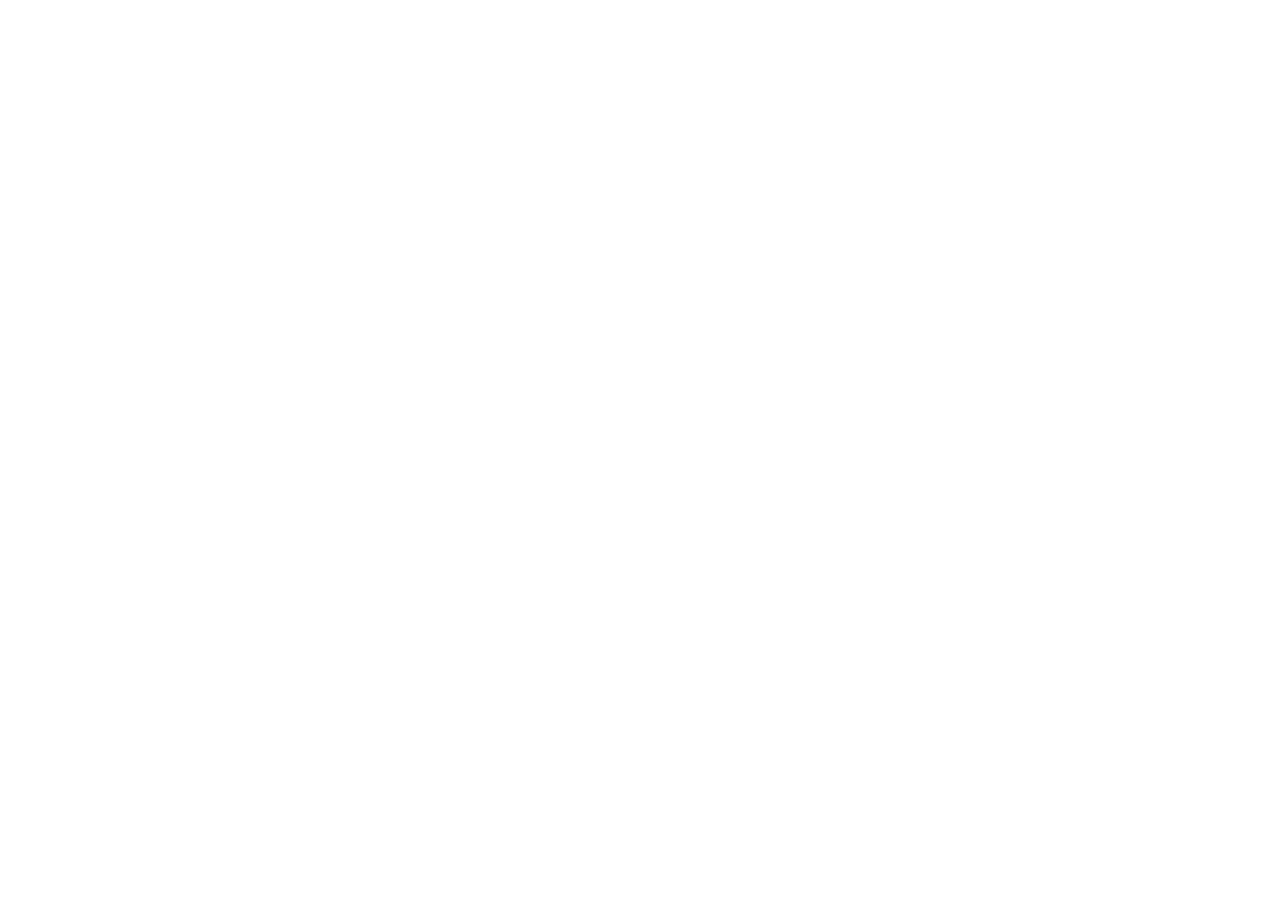
==== login.html @ c6db5d4d "init project" ====
<!DOCTYPE html>
<html lang="en">
<head>
    <meta charset="UTF-8">
    <meta name="viewport" content="width=device-width, initial-scale=1.0">
    <title>Document</title>
</head>
<body>
    
</body>
</html>
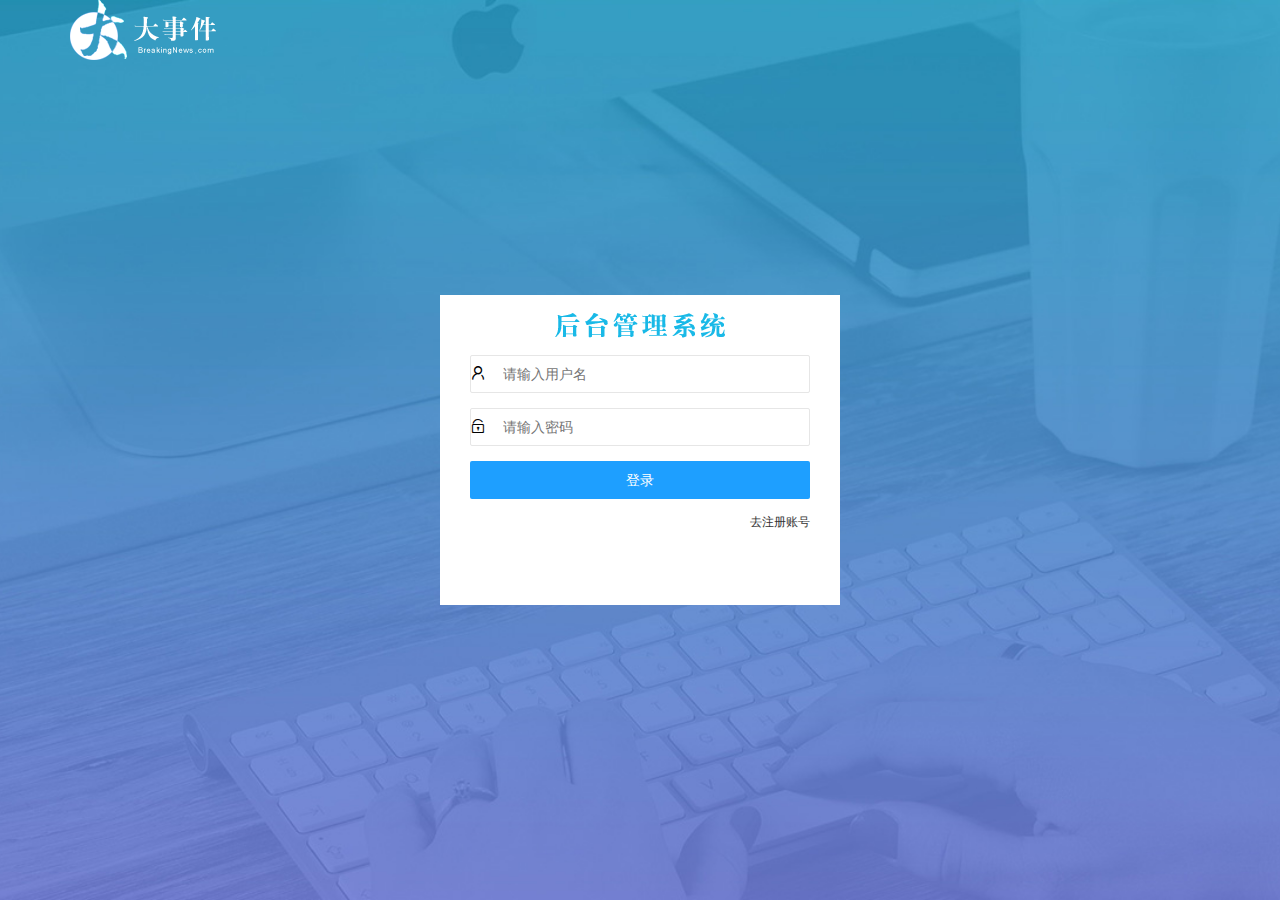
==== commit a6d26ef8: "完成登录和注册功能" ====
--- a/login.html
+++ b/login.html
@@ -1,11 +1,94 @@
 <!DOCTYPE html>
 <html lang="en">
+
 <head>
     <meta charset="UTF-8">
     <meta name="viewport" content="width=device-width, initial-scale=1.0">
     <title>Document</title>
+    <!-- 导LayUI的样式 -->
+    <link rel="stylesheet" href="/assets/lib/layui/css/layui.css">
+    <!-- 导入自己的样式 -->
+    <link rel="stylesheet" href="/assets/css/login.css">
 </head>
+
 <body>
-    
+    <!-- 头部的logo区 -->
+    <div class="layui-main">
+        <img src="./assets/images/logo.png" alt="">
+    </div>
+    <!-- 登录注册区域 -->
+    <div class="loginAndRegBox">
+        <div class="title-box"></div>
+        <!-- 登录的div -->
+        <div class="login-box">
+            <!-- 登录的表单 -->
+            <form class="layui-form" id="form_login">
+                <!-- 用户名 -->
+                <div class="layui-form-item">
+                    <i class="layui-icon layui-icon-username"></i> 
+                    <input type="text" name="username" required lay-verify="required" placeholder="请输入用户名"
+                        autocomplete="off" class="layui-input">
+                </div>
+                <!-- 密码 -->
+                <div class="layui-form-item">
+                    <i class="layui-icon layui-icon-password"></i> 
+                    <input type="password" name="password" required lay-verify="required|pwd" placeholder="请输入密码"
+                        autocomplete="off" class="layui-input">
+                </div>
+                <!--提交按钮  -->
+                <div class="layui-form-item">
+                    <button class="layui-btn layui-btn-fluid layui-btn-normal" lay-submit
+                        lay-filter="formDemo">登录</button>
+                </div>
+                <!-- 切换链接 -->
+                <div class="layui-form-item links">
+                    <a href="javascript:;" id="link_reg">去注册账号</a>
+                </div>
+            </form>
+        </div>
+
+        <!-- 注册的div -->
+        <div class="reg-box">
+            <form class="layui-form" id="form_reg">
+                <!-- 用户名 -->
+                <div class="layui-form-item">
+                    <i class="layui-icon layui-icon-username"></i> 
+                    <input type="text" name="username" required lay-verify="required" placeholder="请输入用户名"
+                        autocomplete="off" class="layui-input">
+                </div>
+                <!-- 密码 -->
+                <div class="layui-form-item">
+                    <i class="layui-icon layui-icon-password"></i> 
+                    <input id="reg-pwd" type="password" name="password" required lay-verify="required|pwd" placeholder="请输入密码"
+                        autocomplete="off" class="layui-input">
+                </div>
+                <!-- 再次确认密码 -->
+                 <div class="layui-form-item">
+                    <i class="layui-icon layui-icon-password"></i> 
+                    <input type="password" name="password" required lay-verify="required|pwd|repwd" placeholder="再次确密码"
+                        autocomplete="off" class="layui-input">
+                </div>
+                <!--提交按钮  -->
+                <div class="layui-form-item">
+                    <button class="layui-btn layui-btn-fluid layui-btn-normal" lay-submit
+                        lay-filter="formDemo">注册</button>
+                </div>
+                <!-- 切换链接 -->
+                <div class="layui-form-item links">
+                    <a href="javascript:;" id="link_login">去登录</a>
+                </div>
+            </form>
+            
+        </div>
+    </div>
+    <!-- 引入 LayUI 的js文件 -->
+    <script src="/assets/lib/layui/layui.all.js"></script>
+    <!-- 引入 JQuery -->
+    <script src="/assets/lib/jquery.js"></script>
+    <!-- 引入bastAPI.js -->
+    <script src="/assets/js/baseAPI.js"></script>
+    <!-- 引入自己的 javaScript 脚本 -->
+    <script src="/assets/js/login.js"></script>
 </body>
+
 </html>--- a/assets/lib/layui/css/layui.css
+++ b/assets/lib/layui/css/layui.css
@@ -0,0 +1,2 @@
+/** layui-v2.5.5 MIT License By https://www.layui.com */
+ .layui-inline,img{display:inline-block;vertical-align:middle}h1,h2,h3,h4,h5,h6{font-weight:400}.layui-edge,.layui-header,.layui-inline,.layui-main{position:relative}.layui-body,.layui-edge,.layui-elip{overflow:hidden}.layui-btn,.layui-edge,.layui-inline,img{vertical-align:middle}.layui-btn,.layui-disabled,.layui-icon,.layui-unselect{-moz-user-select:none;-webkit-user-select:none;-ms-user-select:none}.layui-elip,.layui-form-checkbox span,.layui-form-pane .layui-form-label{text-overflow:ellipsis;white-space:nowrap}.layui-breadcrumb,.layui-tree-btnGroup{visibility:hidden}blockquote,body,button,dd,div,dl,dt,form,h1,h2,h3,h4,h5,h6,input,li,ol,p,pre,td,textarea,th,ul{margin:0;padding:0;-webkit-tap-highlight-color:rgba(0,0,0,0)}a:active,a:hover{outline:0}img{border:none}li{list-style:none}table{border-collapse:collapse;border-spacing:0}h4,h5,h6{font-size:100%}button,input,optgroup,option,select,textarea{font-family:inherit;font-size:inherit;font-style:inherit;font-weight:inherit;outline:0}pre{white-space:pre-wrap;white-space:-moz-pre-wrap;white-space:-pre-wrap;white-space:-o-pre-wrap;word-wrap:break-word}body{line-height:24px;font:14px Helvetica Neue,Helvetica,PingFang SC,Tahoma,Arial,sans-serif}hr{height:1px;margin:10px 0;border:0;clear:both}a{color:#333;text-decoration:none}a:hover{color:#777}a cite{font-style:normal;*cursor:pointer}.layui-border-box,.layui-border-box *{box-sizing:border-box}.layui-box,.layui-box *{box-sizing:content-box}.layui-clear{clear:both;*zoom:1}.layui-clear:after{content:'\20';clear:both;*zoom:1;display:block;height:0}.layui-inline{*display:inline;*zoom:1}.layui-edge{display:inline-block;width:0;height:0;border-width:6px;border-style:dashed;border-color:transparent}.layui-edge-top{top:-4px;border-bottom-color:#999;border-bottom-style:solid}.layui-edge-right{border-left-color:#999;border-left-style:solid}.layui-edge-bottom{top:2px;border-top-color:#999;border-top-style:solid}.layui-edge-left{border-right-color:#999;border-right-style:solid}.layui-disabled,.layui-disabled:hover{color:#d2d2d2!important;cursor:not-allowed!important}.layui-circle{border-radius:100%}.layui-show{display:block!important}.layui-hide{display:none!important}@font-face{font-family:layui-icon;src:url(../font/iconfont.eot?v=250);src:url(../font/iconfont.eot?v=250#iefix) format('embedded-opentype'),url(../font/iconfont.woff2?v=250) format('woff2'),url(../font/iconfont.woff?v=250) format('woff'),url(../font/iconfont.ttf?v=250) format('truetype'),url(../font/iconfont.svg?v=250#layui-icon) format('svg')}.layui-icon{font-family:layui-icon!important;font-size:16px;font-style:normal;-webkit-font-smoothing:antialiased;-moz-osx-font-smoothing:grayscale}.layui-icon-reply-fill:before{content:"\e611"}.layui-icon-set-fill:before{content:"\e614"}.layui-icon-menu-fill:before{content:"\e60f"}.layui-icon-search:before{content:"\e615"}.layui-icon-share:before{content:"\e641"}.layui-icon-set-sm:before{content:"\e620"}.layui-icon-engine:before{content:"\e628"}.layui-icon-close:before{content:"\1006"}.layui-icon-close-fill:before{content:"\1007"}.layui-icon-chart-screen:before{content:"\e629"}.layui-icon-star:before{content:"\e600"}.layui-icon-circle-dot:before{content:"\e617"}.layui-icon-chat:before{content:"\e606"}.layui-icon-release:before{content:"\e609"}.layui-icon-list:before{content:"\e60a"}.layui-icon-chart:before{content:"\e62c"}.layui-icon-ok-circle:before{content:"\1005"}.layui-icon-layim-theme:before{content:"\e61b"}.layui-icon-table:before{content:"\e62d"}.layui-icon-right:before{content:"\e602"}.layui-icon-left:before{content:"\e603"}.layui-icon-cart-simple:before{content:"\e698"}.layui-icon-face-cry:before{content:"\e69c"}.layui-icon-face-smile:before{content:"\e6af"}.layui-icon-survey:before{content:"\e6b2"}.layui-icon-tree:before{content:"\e62e"}.layui-icon-upload-circle:before{content:"\e62f"}.layui-icon-add-circle:before{content:"\e61f"}.layui-icon-download-circle:before{content:"\e601"}.layui-icon-templeate-1:before{content:"\e630"}.layui-icon-util:before{content:"\e631"}.layui-icon-face-surprised:before{content:"\e664"}.layui-icon-edit:before{content:"\e642"}.layui-icon-speaker:before{content:"\e645"}.layui-icon-down:before{content:"\e61a"}.layui-icon-file:before{content:"\e621"}.layui-icon-layouts:before{content:"\e632"}.layui-icon-rate-half:before{content:"\e6c9"}.layui-icon-add-circle-fine:before{content:"\e608"}.layui-icon-prev-circle:before{content:"\e633"}.layui-icon-read:before{content:"\e705"}.layui-icon-404:before{content:"\e61c"}.layui-icon-carousel:before{content:"\e634"}.layui-icon-help:before{content:"\e607"}.layui-icon-code-circle:before{content:"\e635"}.layui-icon-water:before{content:"\e636"}.layui-icon-username:before{content:"\e66f"}.layui-icon-find-fill:before{content:"\e670"}.layui-icon-about:before{content:"\e60b"}.layui-icon-location:before{content:"\e715"}.layui-icon-up:before{content:"\e619"}.layui-icon-pause:before{content:"\e651"}.layui-icon-date:before{content:"\e637"}.layui-icon-layim-uploadfile:before{content:"\e61d"}.layui-icon-delete:before{content:"\e640"}.layui-icon-play:before{content:"\e652"}.layui-icon-top:before{content:"\e604"}.layui-icon-friends:before{content:"\e612"}.layui-icon-refresh-3:before{content:"\e9aa"}.layui-icon-ok:before{content:"\e605"}.layui-icon-layer:before{content:"\e638"}.layui-icon-face-smile-fine:before{content:"\e60c"}.layui-icon-dollar:before{content:"\e659"}.layui-icon-group:before{content:"\e613"}.layui-icon-layim-download:before{content:"\e61e"}.layui-icon-picture-fine:before{content:"\e60d"}.layui-icon-link:before{content:"\e64c"}.layui-icon-diamond:before{content:"\e735"}.layui-icon-log:before{content:"\e60e"}.layui-icon-rate-solid:before{content:"\e67a"}.layui-icon-fonts-del:before{content:"\e64f"}.layui-icon-unlink:before{content:"\e64d"}.layui-icon-fonts-clear:before{content:"\e639"}.layui-icon-triangle-r:before{content:"\e623"}.layui-icon-circle:before{content:"\e63f"}.layui-icon-radio:before{content:"\e643"}.layui-icon-align-center:before{content:"\e647"}.layui-icon-align-right:before{content:"\e648"}.layui-icon-align-left:before{content:"\e649"}.layui-icon-loading-1:before{content:"\e63e"}.layui-icon-return:before{content:"\e65c"}.layui-icon-fonts-strong:before{content:"\e62b"}.layui-icon-upload:before{content:"\e67c"}.layui-icon-dialogue:before{content:"\e63a"}.layui-icon-video:before{content:"\e6ed"}.layui-icon-headset:before{content:"\e6fc"}.layui-icon-cellphone-fine:before{content:"\e63b"}.layui-icon-add-1:before{content:"\e654"}.layui-icon-face-smile-b:before{content:"\e650"}.layui-icon-fonts-html:before{content:"\e64b"}.layui-icon-form:before{content:"\e63c"}.layui-icon-cart:before{content:"\e657"}.layui-icon-camera-fill:before{content:"\e65d"}.layui-icon-tabs:before{content:"\e62a"}.layui-icon-fonts-code:before{content:"\e64e"}.layui-icon-fire:before{content:"\e756"}.layui-icon-set:before{content:"\e716"}.layui-icon-fonts-u:before{content:"\e646"}.layui-icon-triangle-d:before{content:"\e625"}.layui-icon-tips:before{content:"\e702"}.layui-icon-picture:before{content:"\e64a"}.layui-icon-more-vertical:before{content:"\e671"}.layui-icon-flag:before{content:"\e66c"}.layui-icon-loading:before{content:"\e63d"}.layui-icon-fonts-i:before{content:"\e644"}.layui-icon-refresh-1:before{content:"\e666"}.layui-icon-rmb:before{content:"\e65e"}.layui-icon-home:before{content:"\e68e"}.layui-icon-user:before{content:"\e770"}.layui-icon-notice:before{content:"\e667"}.layui-icon-login-weibo:before{content:"\e675"}.layui-icon-voice:before{content:"\e688"}.layui-icon-upload-drag:before{content:"\e681"}.layui-icon-login-qq:before{content:"\e676"}.layui-icon-snowflake:before{content:"\e6b1"}.layui-icon-file-b:before{content:"\e655"}.layui-icon-template:before{content:"\e663"}.layui-icon-auz:before{content:"\e672"}.layui-icon-console:before{content:"\e665"}.layui-icon-app:before{content:"\e653"}.layui-icon-prev:before{content:"\e65a"}.layui-icon-website:before{content:"\e7ae"}.layui-icon-next:before{content:"\e65b"}.layui-icon-component:before{content:"\e857"}.layui-icon-more:before{content:"\e65f"}.layui-icon-login-wechat:before{content:"\e677"}.layui-icon-shrink-right:before{content:"\e668"}.layui-icon-spread-left:before{content:"\e66b"}.layui-icon-camera:before{content:"\e660"}.layui-icon-note:before{content:"\e66e"}.layui-icon-refresh:before{content:"\e669"}.layui-icon-female:before{content:"\e661"}.layui-icon-male:before{content:"\e662"}.layui-icon-password:before{content:"\e673"}.layui-icon-senior:before{content:"\e674"}.layui-icon-theme:before{content:"\e66a"}.layui-icon-tread:before{content:"\e6c5"}.layui-icon-praise:before{content:"\e6c6"}.layui-icon-star-fill:before{content:"\e658"}.layui-icon-rate:before{content:"\e67b"}.layui-icon-template-1:before{content:"\e656"}.layui-icon-vercode:before{content:"\e679"}.layui-icon-cellphone:before{content:"\e678"}.layui-icon-screen-full:before{content:"\e622"}.layui-icon-screen-restore:before{content:"\e758"}.layui-icon-cols:before{content:"\e610"}.layui-icon-export:before{content:"\e67d"}.layui-icon-print:before{content:"\e66d"}.layui-icon-slider:before{content:"\e714"}.layui-icon-addition:before{content:"\e624"}.layui-icon-subtraction:before{content:"\e67e"}.layui-icon-service:before{content:"\e626"}.layui-icon-transfer:before{content:"\e691"}.layui-main{width:1140px;margin:0 auto}.layui-header{z-index:1000;height:60px}.layui-header a:hover{transition:all .5s;-webkit-transition:all .5s}.layui-side{position:fixed;left:0;top:0;bottom:0;z-index:999;width:200px;overflow-x:hidden}.layui-side-scroll{position:relative;width:220px;height:100%;overflow-x:hidden}.layui-body{position:absolute;left:200px;right:0;top:0;bottom:0;z-index:998;width:auto;overflow-y:auto;box-sizing:border-box}.layui-layout-body{overflow:hidden}.layui-layout-admin .layui-header{background-color:#23262E}.layui-layout-admin .layui-side{top:60px;width:200px;overflow-x:hidden}.layui-layout-admin .layui-body{position:fixed;top:60px;bottom:44px}.layui-layout-admin .layui-main{width:auto;margin:0 15px}.layui-layout-admin .layui-footer{position:fixed;left:200px;right:0;bottom:0;height:44px;line-height:44px;padding:0 15px;background-color:#eee}.layui-layout-admin .layui-logo{position:absolute;left:0;top:0;width:200px;height:100%;line-height:60px;text-align:center;color:#009688;font-size:16px}.layui-layout-admin .layui-header .layui-nav{background:0 0}.layui-layout-left{position:absolute!important;left:200px;top:0}.layui-layout-right{position:absolute!important;right:0;top:0}.layui-container{position:relative;margin:0 auto;padding:0 15px;box-sizing:border-box}.layui-fluid{position:relative;margin:0 auto;padding:0 15px}.layui-row:after,.layui-row:before{content:'';display:block;clear:both}.layui-col-lg1,.layui-col-lg10,.layui-col-lg11,.layui-col-lg12,.layui-col-lg2,.layui-col-lg3,.layui-col-lg4,.layui-col-lg5,.layui-col-lg6,.layui-col-lg7,.layui-col-lg8,.layui-col-lg9,.layui-col-md1,.layui-col-md10,.layui-col-md11,.layui-col-md12,.layui-col-md2,.layui-col-md3,.layui-col-md4,.layui-col-md5,.layui-col-md6,.layui-col-md7,.layui-col-md8,.layui-col-md9,.layui-col-sm1,.layui-col-sm10,.layui-col-sm11,.layui-col-sm12,.layui-col-sm2,.layui-col-sm3,.layui-col-sm4,.layui-col-sm5,.layui-col-sm6,.layui-col-sm7,.layui-col-sm8,.layui-col-sm9,.layui-col-xs1,.layui-col-xs10,.layui-col-xs11,.layui-col-xs12,.layui-col-xs2,.layui-col-xs3,.layui-col-xs4,.layui-col-xs5,.layui-col-xs6,.layui-col-xs7,.layui-col-xs8,.layui-col-xs9{position:relative;display:block;box-sizing:border-box}.layui-col-xs1,.layui-col-xs10,.layui-col-xs11,.layui-col-xs12,.layui-col-xs2,.layui-col-xs3,.layui-col-xs4,.layui-col-xs5,.layui-col-xs6,.layui-col-xs7,.layui-col-xs8,.layui-col-xs9{float:left}.layui-col-xs1{width:8.33333333%}.layui-col-xs2{width:16.66666667%}.layui-col-xs3{width:25%}.layui-col-xs4{width:33.33333333%}.layui-col-xs5{width:41.66666667%}.layui-col-xs6{width:50%}.layui-col-xs7{width:58.33333333%}.layui-col-xs8{width:66.66666667%}.layui-col-xs9{width:75%}.layui-col-xs10{width:83.33333333%}.layui-col-xs11{width:91.66666667%}.layui-col-xs12{width:100%}.layui-col-xs-offset1{margin-left:8.33333333%}.layui-col-xs-offset2{margin-left:16.66666667%}.layui-col-xs-offset3{margin-left:25%}.layui-col-xs-offset4{margin-left:33.33333333%}.layui-col-xs-offset5{margin-left:41.66666667%}.layui-col-xs-offset6{margin-left:50%}.layui-col-xs-offset7{margin-left:58.33333333%}.layui-col-xs-offset8{margin-left:66.66666667%}.layui-col-xs-offset9{margin-left:75%}.layui-col-xs-offset10{margin-left:83.33333333%}.layui-col-xs-offset11{margin-left:91.66666667%}.layui-col-xs-offset12{margin-left:100%}@media screen and (max-width:768px){.layui-hide-xs{display:none!important}.layui-show-xs-block{display:block!important}.layui-show-xs-inline{display:inline!important}.layui-show-xs-inline-block{display:inline-block!important}}@media screen and (min-width:768px){.layui-container{width:750px}.layui-hide-sm{display:none!important}.layui-show-sm-block{display:block!important}.layui-show-sm-inline{display:inline!important}.layui-show-sm-inline-block{display:inline-block!important}.layui-col-sm1,.layui-col-sm10,.layui-col-sm11,.layui-col-sm12,.layui-col-sm2,.layui-col-sm3,.layui-col-sm4,.layui-col-sm5,.layui-col-sm6,.layui-col-sm7,.layui-col-sm8,.layui-col-sm9{float:left}.layui-col-sm1{width:8.33333333%}.layui-col-sm2{width:16.66666667%}.layui-col-sm3{width:25%}.layui-col-sm4{width:33.33333333%}.layui-col-sm5{width:41.66666667%}.layui-col-sm6{width:50%}.layui-col-sm7{width:58.33333333%}.layui-col-sm8{width:66.66666667%}.layui-col-sm9{width:75%}.layui-col-sm10{width:83.33333333%}.layui-col-sm11{width:91.66666667%}.layui-col-sm12{width:100%}.layui-col-sm-offset1{margin-left:8.33333333%}.layui-col-sm-offset2{margin-left:16.66666667%}.layui-col-sm-offset3{margin-left:25%}.layui-col-sm-offset4{margin-left:33.33333333%}.layui-col-sm-offset5{margin-left:41.66666667%}.layui-col-sm-offset6{margin-left:50%}.layui-col-sm-offset7{margin-left:58.33333333%}.layui-col-sm-offset8{margin-left:66.66666667%}.layui-col-sm-offset9{margin-left:75%}.layui-col-sm-offset10{margin-left:83.33333333%}.layui-col-sm-offset11{margin-left:91.66666667%}.layui-col-sm-offset12{margin-left:100%}}@media screen and (min-width:992px){.layui-container{width:970px}.layui-hide-md{display:none!important}.layui-show-md-block{display:block!important}.layui-show-md-inline{display:inline!important}.layui-show-md-inline-block{display:inline-block!important}.layui-col-md1,.layui-col-md10,.layui-col-md11,.layui-col-md12,.layui-col-md2,.layui-col-md3,.layui-col-md4,.layui-col-md5,.layui-col-md6,.layui-col-md7,.layui-col-md8,.layui-col-md9{float:left}.layui-col-md1{width:8.33333333%}.layui-col-md2{width:16.66666667%}.layui-col-md3{width:25%}.layui-col-md4{width:33.33333333%}.layui-col-md5{width:41.66666667%}.layui-col-md6{width:50%}.layui-col-md7{width:58.33333333%}.layui-col-md8{width:66.66666667%}.layui-col-md9{width:75%}.layui-col-md10{width:83.33333333%}.layui-col-md11{width:91.66666667%}.layui-col-md12{width:100%}.layui-col-md-offset1{margin-left:8.33333333%}.layui-col-md-offset2{margin-left:16.66666667%}.layui-col-md-offset3{margin-left:25%}.layui-col-md-offset4{margin-left:33.33333333%}.layui-col-md-offset5{margin-left:41.66666667%}.layui-col-md-offset6{margin-left:50%}.layui-col-md-offset7{margin-left:58.33333333%}.layui-col-md-offset8{margin-left:66.66666667%}.layui-col-md-offset9{margin-left:75%}.layui-col-md-offset10{margin-left:83.33333333%}.layui-col-md-offset11{margin-left:91.66666667%}.layui-col-md-offset12{margin-left:100%}}@media screen and (min-width:1200px){.layui-container{width:1170px}.layui-hide-lg{display:none!important}.layui-show-lg-block{display:block!important}.layui-show-lg-inline{display:inline!important}.layui-show-lg-inline-block{display:inline-block!important}.layui-col-lg1,.layui-col-lg10,.layui-col-lg11,.layui-col-lg12,.layui-col-lg2,.layui-col-lg3,.layui-col-lg4,.layui-col-lg5,.layui-col-lg6,.layui-col-lg7,.layui-col-lg8,.layui-col-lg9{float:left}.layui-col-lg1{width:8.33333333%}.layui-col-lg2{width:16.66666667%}.layui-col-lg3{width:25%}.layui-col-lg4{width:33.33333333%}.layui-col-lg5{width:41.66666667%}.layui-col-lg6{width:50%}.layui-col-lg7{width:58.33333333%}.layui-col-lg8{width:66.66666667%}.layui-col-lg9{width:75%}.layui-col-lg10{width:83.33333333%}.layui-col-lg11{width:91.66666667%}.layui-col-lg12{width:100%}.layui-col-lg-offset1{margin-left:8.33333333%}.layui-col-lg-offset2{margin-left:16.66666667%}.layui-col-lg-offset3{margin-left:25%}.layui-col-lg-offset4{margin-left:33.33333333%}.layui-col-lg-offset5{margin-left:41.66666667%}.layui-col-lg-offset6{margin-left:50%}.layui-col-lg-offset7{margin-left:58.33333333%}.layui-col-lg-offset8{margin-left:66.66666667%}.layui-col-lg-offset9{margin-left:75%}.layui-col-lg-offset10{margin-left:83.33333333%}.layui-col-lg-offset11{margin-left:91.66666667%}.layui-col-lg-offset12{margin-left:100%}}.layui-col-space1{margin:-.5px}.layui-col-space1>*{padding:.5px}.layui-col-space3{margin:-1.5px}.layui-col-space3>*{padding:1.5px}.layui-col-space5{margin:-2.5px}.layui-col-space5>*{padding:2.5px}.layui-col-space8{margin:-3.5px}.layui-col-space8>*{padding:3.5px}.layui-col-space10{margin:-5px}.layui-col-space10>*{padding:5px}.layui-col-space12{margin:-6px}.layui-col-space12>*{padding:6px}.layui-col-space15{margin:-7.5px}.layui-col-space15>*{padding:7.5px}.layui-col-space18{margin:-9px}.layui-col-space18>*{padding:9px}.layui-col-space20{margin:-10px}.layui-col-space20>*{padding:10px}.layui-col-space22{margin:-11px}.layui-col-space22>*{padding:11px}.layui-col-space25{margin:-12.5px}.layui-col-space25>*{padding:12.5px}.layui-col-space30{margin:-15px}.layui-col-space30>*{padding:15px}.layui-btn,.layui-input,.layui-select,.layui-textarea,.layui-upload-button{outline:0;-webkit-appearance:none;transition:all .3s;-webkit-transition:all .3s;box-sizing:border-box}.layui-elem-quote{margin-bottom:10px;padding:15px;line-height:22px;border-left:5px solid #009688;border-radius:0 2px 2px 0;background-color:#f2f2f2}.layui-quote-nm{border-style:solid;border-width:1px 1px 1px 5px;background:0 0}.layui-elem-field{margin-bottom:10px;padding:0;border-width:1px;border-style:solid}.layui-elem-field legend{margin-left:20px;padding:0 10px;font-size:20px;font-weight:300}.layui-field-title{margin:10px 0 20px;border-width:1px 0 0}.layui-field-box{padding:10px 15px}.layui-field-title .layui-field-box{padding:10px 0}.layui-progress{position:relative;height:6px;border-radius:20px;background-color:#e2e2e2}.layui-progress-bar{position:absolute;left:0;top:0;width:0;max-width:100%;height:6px;border-radius:20px;text-align:right;background-color:#5FB878;transition:all .3s;-webkit-transition:all .3s}.layui-progress-big,.layui-progress-big .layui-progress-bar{height:18px;line-height:18px}.layui-progress-text{position:relative;top:-20px;line-height:18px;font-size:12px;color:#666}.layui-progress-big .layui-progress-text{position:static;padding:0 10px;color:#fff}.layui-collapse{border-width:1px;border-style:solid;border-radius:2px}.layui-colla-content,.layui-colla-item{border-top-width:1px;border-top-style:solid}.layui-colla-item:first-child{border-top:none}.layui-colla-title{position:relative;height:42px;line-height:42px;padding:0 15px 0 35px;color:#333;background-color:#f2f2f2;cursor:pointer;font-size:14px;overflow:hidden}.layui-colla-content{display:none;padding:10px 15px;line-height:22px;color:#666}.layui-colla-icon{position:absolute;left:15px;top:0;font-size:14px}.layui-card{margin-bottom:15px;border-radius:2px;background-color:#fff;box-shadow:0 1px 2px 0 rgba(0,0,0,.05)}.layui-card:last-child{margin-bottom:0}.layui-card-header{position:relative;height:42px;line-height:42px;padding:0 15px;border-bottom:1px solid #f6f6f6;color:#333;border-radius:2px 2px 0 0;font-size:14px}.layui-bg-black,.layui-bg-blue,.layui-bg-cyan,.layui-bg-green,.layui-bg-orange,.layui-bg-red{color:#fff!important}.layui-card-body{position:relative;padding:10px 15px;line-height:24px}.layui-card-body[pad15]{padding:15px}.layui-card-body[pad20]{padding:20px}.layui-card-body .layui-table{margin:5px 0}.layui-card .layui-tab{margin:0}.layui-panel-window{position:relative;padding:15px;border-radius:0;border-top:5px solid #E6E6E6;background-color:#fff}.layui-auxiliar-moving{position:fixed;left:0;right:0;top:0;bottom:0;width:100%;height:100%;background:0 0;z-index:9999999999}.layui-form-label,.layui-form-mid,.layui-form-select,.layui-input-block,.layui-input-inline,.layui-textarea{position:relative}.layui-bg-red{background-color:#FF5722!important}.layui-bg-orange{background-color:#FFB800!important}.layui-bg-green{background-color:#009688!important}.layui-bg-cyan{background-color:#2F4056!important}.layui-bg-blue{background-color:#1E9FFF!important}.layui-bg-black{background-color:#393D49!important}.layui-bg-gray{background-color:#eee!important;color:#666!important}.layui-badge-rim,.layui-colla-content,.layui-colla-item,.layui-collapse,.layui-elem-field,.layui-form-pane .layui-form-item[pane],.layui-form-pane .layui-form-label,.layui-input,.layui-layedit,.layui-layedit-tool,.layui-quote-nm,.layui-select,.layui-tab-bar,.layui-tab-card,.layui-tab-title,.layui-tab-title .layui-this:after,.layui-textarea{border-color:#e6e6e6}.layui-timeline-item:before,hr{background-color:#e6e6e6}.layui-text{line-height:22px;font-size:14px;color:#666}.layui-text h1,.layui-text h2,.layui-text h3{font-weight:500;color:#333}.layui-text h1{font-size:30px}.layui-text h2{font-size:24px}.layui-text h3{font-size:18px}.layui-text a:not(.layui-btn){color:#01AAED}.layui-text a:not(.layui-btn):hover{text-decoration:underline}.layui-text ul{padding:5px 0 5px 15px}.layui-text ul li{margin-top:5px;list-style-type:disc}.layui-text em,.layui-word-aux{color:#999!important;padding:0 5px!important}.layui-btn{display:inline-block;height:38px;line-height:38px;padding:0 18px;background-color:#009688;color:#fff;white-space:nowrap;text-align:center;font-size:14px;border:none;border-radius:2px;cursor:pointer}.layui-btn:hover{opacity:.8;filter:alpha(opacity=80);color:#fff}.layui-btn:active{opacity:1;filter:alpha(opacity=100)}.layui-btn+.layui-btn{margin-left:10px}.layui-btn-container{font-size:0}.layui-btn-container .layui-btn{margin-right:10px;margin-bottom:10px}.layui-btn-container .layui-btn+.layui-btn{margin-left:0}.layui-table .layui-btn-container .layui-btn{margin-bottom:9px}.layui-btn-radius{border-radius:100px}.layui-btn .layui-icon{margin-right:3px;font-size:18px;vertical-align:bottom;vertical-align:middle\9}.layui-btn-primary{border:1px solid #C9C9C9;background-color:#fff;color:#555}.layui-btn-primary:hover{border-color:#009688;color:#333}.layui-btn-normal{background-color:#1E9FFF}.layui-btn-warm{background-color:#FFB800}.layui-btn-danger{background-color:#FF5722}.layui-btn-checked{background-color:#5FB878}.layui-btn-disabled,.layui-btn-disabled:active,.layui-btn-disabled:hover{border:1px solid #e6e6e6;background-color:#FBFBFB;color:#C9C9C9;cursor:not-allowed;opacity:1}.layui-btn-lg{height:44px;line-height:44px;padding:0 25px;font-size:16px}.layui-btn-sm{height:30px;line-height:30px;padding:0 10px;font-size:12px}.layui-btn-sm i{font-size:16px!important}.layui-btn-xs{height:22px;line-height:22px;padding:0 5px;font-size:12px}.layui-btn-xs i{font-size:14px!important}.layui-btn-group{display:inline-block;vertical-align:middle;font-size:0}.layui-btn-group .layui-btn{margin-left:0!important;margin-right:0!important;border-left:1px solid rgba(255,255,255,.5);border-radius:0}.layui-btn-group .layui-btn-primary{border-left:none}.layui-btn-group .layui-btn-primary:hover{border-color:#C9C9C9;color:#009688}.layui-btn-group .layui-btn:first-child{border-left:none;border-radius:2px 0 0 2px}.layui-btn-group .layui-btn-primary:first-child{border-left:1px solid #c9c9c9}.layui-btn-group .layui-btn:last-child{border-radius:0 2px 2px 0}.layui-btn-group .layui-btn+.layui-btn{margin-left:0}.layui-btn-group+.layui-btn-group{margin-left:10px}.layui-btn-fluid{width:100%}.layui-input,.layui-select,.layui-textarea{height:38px;line-height:1.3;line-height:38px\9;border-width:1px;border-style:solid;background-color:#fff;border-radius:2px}.layui-input::-webkit-input-placeholder,.layui-select::-webkit-input-placeholder,.layui-textarea::-webkit-input-placeholder{line-height:1.3}.layui-input,.layui-textarea{display:block;width:100%;padding-left:10px}.layui-input:hover,.layui-textarea:hover{border-color:#D2D2D2!important}.layui-input:focus,.layui-textarea:focus{border-color:#C9C9C9!important}.layui-textarea{min-height:100px;height:auto;line-height:20px;padding:6px 10px;resize:vertical}.layui-select{padding:0 10px}.layui-form input[type=checkbox],.layui-form input[type=radio],.layui-form select{display:none}.layui-form [lay-ignore]{display:initial}.layui-form-item{margin-bottom:15px;clear:both;*zoom:1}.layui-form-item:after{content:'\20';clear:both;*zoom:1;display:block;height:0}.layui-form-label{float:left;display:block;padding:9px 15px;width:80px;font-weight:400;line-height:20px;text-align:right}.layui-form-label-col{display:block;float:none;padding:9px 0;line-height:20px;text-align:left}.layui-form-item .layui-inline{margin-bottom:5px;margin-right:10px}.layui-input-block{margin-left:110px;min-height:36px}.layui-input-inline{display:inline-block;vertical-align:middle}.layui-form-item .layui-input-inline{float:left;width:190px;margin-right:10px}.layui-form-text .layui-input-inline{width:auto}.layui-form-mid{float:left;display:block;padding:9px 0!important;line-height:20px;margin-right:10px}.layui-form-danger+.layui-form-select .layui-input,.layui-form-danger:focus{border-color:#FF5722!important}.layui-form-select .layui-input{padding-right:30px;cursor:pointer}.layui-form-select .layui-edge{position:absolute;right:10px;top:50%;margin-top:-3px;cursor:pointer;border-width:6px;border-top-color:#c2c2c2;border-top-style:solid;transition:all .3s;-webkit-transition:all .3s}.layui-form-select dl{display:none;position:absolute;left:0;top:42px;padding:5px 0;z-index:899;min-width:100%;border:1px solid #d2d2d2;max-height:300px;overflow-y:auto;background-color:#fff;border-radius:2px;box-shadow:0 2px 4px rgba(0,0,0,.12);box-sizing:border-box}.layui-form-select dl dd,.layui-form-select dl dt{padding:0 10px;line-height:36px;white-space:nowrap;overflow:hidden;text-overflow:ellipsis}.layui-form-select dl dt{font-size:12px;color:#999}.layui-form-select dl dd{cursor:pointer}.layui-form-select dl dd:hover{background-color:#f2f2f2;-webkit-transition:.5s all;transition:.5s all}.layui-form-select .layui-select-group dd{padding-left:20px}.layui-form-select dl dd.layui-select-tips{padding-left:10px!important;color:#999}.layui-form-select dl dd.layui-this{background-color:#5FB878;color:#fff}.layui-form-checkbox,.layui-form-select dl dd.layui-disabled{background-color:#fff}.layui-form-selected dl{display:block}.layui-form-checkbox,.layui-form-checkbox *,.layui-form-switch{display:inline-block;vertical-align:middle}.layui-form-selected .layui-edge{margin-top:-9px;-webkit-transform:rotate(180deg);transform:rotate(180deg);margin-top:-3px\9}:root .layui-form-selected .layui-edge{margin-top:-9px\0/IE9}.layui-form-selectup dl{top:auto;bottom:42px}.layui-select-none{margin:5px 0;text-align:center;color:#999}.layui-select-disabled .layui-disabled{border-color:#eee!important}.layui-select-disabled .layui-edge{border-top-color:#d2d2d2}.layui-form-checkbox{position:relative;height:30px;line-height:30px;margin-right:10px;padding-right:30px;cursor:pointer;font-size:0;-webkit-transition:.1s linear;transition:.1s linear;box-sizing:border-box}.layui-form-checkbox span{padding:0 10px;height:100%;font-size:14px;border-radius:2px 0 0 2px;background-color:#d2d2d2;color:#fff;overflow:hidden}.layui-form-checkbox:hover span{background-color:#c2c2c2}.layui-form-checkbox i{position:absolute;right:0;top:0;width:30px;height:28px;border:1px solid #d2d2d2;border-left:none;border-radius:0 2px 2px 0;color:#fff;font-size:20px;text-align:center}.layui-form-checkbox:hover i{border-color:#c2c2c2;color:#c2c2c2}.layui-form-checked,.layui-form-checked:hover{border-color:#5FB878}.layui-form-checked span,.layui-form-checked:hover span{background-color:#5FB878}.layui-form-checked i,.layui-form-checked:hover i{color:#5FB878}.layui-form-item .layui-form-checkbox{margin-top:4px}.layui-form-checkbox[lay-skin=primary]{height:auto!important;line-height:normal!important;min-width:18px;min-height:18px;border:none!important;margin-right:0;padding-left:28px;padding-right:0;background:0 0}.layui-form-checkbox[lay-skin=primary] span{padding-left:0;padding-right:15px;line-height:18px;background:0 0;color:#666}.layui-form-checkbox[lay-skin=primary] i{right:auto;left:0;width:16px;height:16px;line-height:16px;border:1px solid #d2d2d2;font-size:12px;border-radius:2px;background-color:#fff;-webkit-transition:.1s linear;transition:.1s linear}.layui-form-checkbox[lay-skin=primary]:hover i{border-color:#5FB878;color:#fff}.layui-form-checked[lay-skin=primary] i{border-color:#5FB878!important;background-color:#5FB878;color:#fff}.layui-checkbox-disbaled[lay-skin=primary] span{background:0 0!important;color:#c2c2c2}.layui-checkbox-disbaled[lay-skin=primary]:hover i{border-color:#d2d2d2}.layui-form-item .layui-form-checkbox[lay-skin=primary]{margin-top:10px}.layui-form-switch{position:relative;height:22px;line-height:22px;min-width:35px;padding:0 5px;margin-top:8px;border:1px solid #d2d2d2;border-radius:20px;cursor:pointer;background-color:#fff;-webkit-transition:.1s linear;transition:.1s linear}.layui-form-switch i{position:absolute;left:5px;top:3px;width:16px;height:16px;border-radius:20px;background-color:#d2d2d2;-webkit-transition:.1s linear;transition:.1s linear}.layui-form-switch em{position:relative;top:0;width:25px;margin-left:21px;padding:0!important;text-align:center!important;color:#999!important;font-style:normal!important;font-size:12px}.layui-form-onswitch{border-color:#5FB878;background-color:#5FB878}.layui-checkbox-disbaled,.layui-checkbox-disbaled i{border-color:#e2e2e2!important}.layui-form-onswitch i{left:100%;margin-left:-21px;background-color:#fff}.layui-form-onswitch em{margin-left:5px;margin-right:21px;color:#fff!important}.layui-checkbox-disbaled span{background-color:#e2e2e2!important}.layui-checkbox-disbaled:hover i{color:#fff!important}[lay-radio]{display:none}.layui-form-radio,.layui-form-radio *{display:inline-block;vertical-align:middle}.layui-form-radio{line-height:28px;margin:6px 10px 0 0;padding-right:10px;cursor:pointer;font-size:0}.layui-form-radio *{font-size:14px}.layui-form-radio>i{margin-right:8px;font-size:22px;color:#c2c2c2}.layui-form-radio>i:hover,.layui-form-radioed>i{color:#5FB878}.layui-radio-disbaled>i{color:#e2e2e2!important}.layui-form-pane .layui-form-label{width:110px;padding:8px 15px;height:38px;line-height:20px;border-width:1px;border-style:solid;border-radius:2px 0 0 2px;text-align:center;background-color:#FBFBFB;overflow:hidden;box-sizing:border-box}.layui-form-pane .layui-input-inline{margin-left:-1px}.layui-form-pane .layui-input-block{margin-left:110px;left:-1px}.layui-form-pane .layui-input{border-radius:0 2px 2px 0}.layui-form-pane .layui-form-text .layui-form-label{float:none;width:100%;border-radius:2px;box-sizing:border-box;text-align:left}.layui-form-pane .layui-form-text .layui-input-inline{display:block;margin:0;top:-1px;clear:both}.layui-form-pane .layui-form-text .layui-input-block{margin:0;left:0;top:-1px}.layui-form-pane .layui-form-text .layui-textarea{min-height:100px;border-radius:0 0 2px 2px}.layui-form-pane .layui-form-checkbox{margin:4px 0 4px 10px}.layui-form-pane .layui-form-radio,.layui-form-pane .layui-form-switch{margin-top:6px;margin-left:10px}.layui-form-pane .layui-form-item[pane]{position:relative;border-width:1px;border-style:solid}.layui-form-pane .layui-form-item[pane] .layui-form-label{position:absolute;left:0;top:0;height:100%;border-width:0 1px 0 0}.layui-form-pane .layui-form-item[pane] .layui-input-inline{margin-left:110px}@media screen and (max-width:450px){.layui-form-item .layui-form-label{text-overflow:ellipsis;overflow:hidden;white-space:nowrap}.layui-form-item .layui-inline{display:block;margin-right:0;margin-bottom:20px;clear:both}.layui-form-item .layui-inline:after{content:'\20';clear:both;display:block;height:0}.layui-form-item .layui-input-inline{display:block;float:none;left:-3px;width:auto;margin:0 0 10px 112px}.layui-form-item .layui-input-inline+.layui-form-mid{margin-left:110px;top:-5px;padding:0}.layui-form-item .layui-form-checkbox{margin-right:5px;margin-bottom:5px}}.layui-layedit{border-width:1px;border-style:solid;border-radius:2px}.layui-layedit-tool{padding:3px 5px;border-bottom-width:1px;border-bottom-style:solid;font-size:0}.layedit-tool-fixed{position:fixed;top:0;border-top:1px solid #e2e2e2}.layui-layedit-tool .layedit-tool-mid,.layui-layedit-tool .layui-icon{display:inline-block;vertical-align:middle;text-align:center;font-size:14px}.layui-layedit-tool .layui-icon{position:relative;width:32px;height:30px;line-height:30px;margin:3px 5px;color:#777;cursor:pointer;border-radius:2px}.layui-layedit-tool .layui-icon:hover{color:#393D49}.layui-layedit-tool .layui-icon:active{color:#000}.layui-layedit-tool .layedit-tool-active{background-color:#e2e2e2;color:#000}.layui-layedit-tool .layui-disabled,.layui-layedit-tool .layui-disabled:hover{color:#d2d2d2;cursor:not-allowed}.layui-layedit-tool .layedit-tool-mid{width:1px;height:18px;margin:0 10px;background-color:#d2d2d2}.layedit-tool-html{width:50px!important;font-size:30px!important}.layedit-tool-b,.layedit-tool-code,.layedit-tool-help{font-size:16px!important}.layedit-tool-d,.layedit-tool-face,.layedit-tool-image,.layedit-tool-unlink{font-size:18px!important}.layedit-tool-image input{position:absolute;font-size:0;left:0;top:0;width:100%;height:100%;opacity:.01;filter:Alpha(opacity=1);cursor:pointer}.layui-layedit-iframe iframe{display:block;width:100%}#LAY_layedit_code{overflow:hidden}.layui-laypage{display:inline-block;*display:inline;*zoom:1;vertical-align:middle;margin:10px 0;font-size:0}.layui-laypage>a:first-child,.layui-laypage>a:first-child em{border-radius:2px 0 0 2px}.layui-laypage>a:last-child,.layui-laypage>a:last-child em{border-radius:0 2px 2px 0}.layui-laypage>:first-child{margin-left:0!important}.layui-laypage>:last-child{margin-right:0!important}.layui-laypage a,.layui-laypage button,.layui-laypage input,.layui-laypage select,.layui-laypage span{border:1px solid #e2e2e2}.layui-laypage a,.layui-laypage span{display:inline-block;*display:inline;*zoom:1;vertical-align:middle;padding:0 15px;height:28px;line-height:28px;margin:0 -1px 5px 0;background-color:#fff;color:#333;font-size:12px}.layui-flow-more a *,.layui-laypage input,.layui-table-view select[lay-ignore]{display:inline-block}.layui-laypage a:hover{color:#009688}.layui-laypage em{font-style:normal}.layui-laypage .layui-laypage-spr{color:#999;font-weight:700}.layui-laypage a{text-decoration:none}.layui-laypage .layui-laypage-curr{position:relative}.layui-laypage .layui-laypage-curr em{position:relative;color:#fff}.layui-laypage .layui-laypage-curr .layui-laypage-em{position:absolute;left:-1px;top:-1px;padding:1px;width:100%;height:100%;background-color:#009688}.layui-laypage-em{border-radius:2px}.layui-laypage-next em,.layui-laypage-prev em{font-family:Sim sun;font-size:16px}.layui-laypage .layui-laypage-count,.layui-laypage .layui-laypage-limits,.layui-laypage .layui-laypage-refresh,.layui-laypage .layui-laypage-skip{margin-left:10px;margin-right:10px;padding:0;border:none}.layui-laypage .layui-laypage-limits,.layui-laypage .layui-laypage-refresh{vertical-align:top}.layui-laypage .layui-laypage-refresh i{font-size:18px;cursor:pointer}.layui-laypage select{height:22px;padding:3px;border-radius:2px;cursor:pointer}.layui-laypage .layui-laypage-skip{height:30px;line-height:30px;color:#999}.layui-laypage button,.layui-laypage input{height:30px;line-height:30px;border-radius:2px;vertical-align:top;background-color:#fff;box-sizing:border-box}.layui-laypage input{width:40px;margin:0 10px;padding:0 3px;text-align:center}.layui-laypage input:focus,.layui-laypage select:focus{border-color:#009688!important}.layui-laypage button{margin-left:10px;padding:0 10px;cursor:pointer}.layui-table,.layui-table-view{margin:10px 0}.layui-flow-more{margin:10px 0;text-align:center;color:#999;font-size:14px}.layui-flow-more a{height:32px;line-height:32px}.layui-flow-more a *{vertical-align:top}.layui-flow-more a cite{padding:0 20px;border-radius:3px;background-color:#eee;color:#333;font-style:normal}.layui-flow-more a cite:hover{opacity:.8}.layui-flow-more a i{font-size:30px;color:#737383}.layui-table{width:100%;background-color:#fff;color:#666}.layui-table tr{transition:all .3s;-webkit-transition:all .3s}.layui-table th{text-align:left;font-weight:400}.layui-table tbody tr:hover,.layui-table thead tr,.layui-table-click,.layui-table-header,.layui-table-hover,.layui-table-mend,.layui-table-patch,.layui-table-tool,.layui-table-total,.layui-table-total tr,.layui-table[lay-even] tr:nth-child(even){background-color:#f2f2f2}.layui-table td,.layui-table th,.layui-table-col-set,.layui-table-fixed-r,.layui-table-grid-down,.layui-table-header,.layui-table-page,.layui-table-tips-main,.layui-table-tool,.layui-table-total,.layui-table-view,.layui-table[lay-skin=line],.layui-table[lay-skin=row]{border-width:1px;border-style:solid;border-color:#e6e6e6}.layui-table td,.layui-table th{position:relative;padding:9px 15px;min-height:20px;line-height:20px;font-size:14px}.layui-table[lay-skin=line] td,.layui-table[lay-skin=line] th{border-width:0 0 1px}.layui-table[lay-skin=row] td,.layui-table[lay-skin=row] th{border-width:0 1px 0 0}.layui-table[lay-skin=nob] td,.layui-table[lay-skin=nob] th{border:none}.layui-table img{max-width:100px}.layui-table[lay-size=lg] td,.layui-table[lay-size=lg] th{padding:15px 30px}.layui-table-view .layui-table[lay-size=lg] .layui-table-cell{height:40px;line-height:40px}.layui-table[lay-size=sm] td,.layui-table[lay-size=sm] th{font-size:12px;padding:5px 10px}.layui-table-view .layui-table[lay-size=sm] .layui-table-cell{height:20px;line-height:20px}.layui-table[lay-data]{display:none}.layui-table-box{position:relative;overflow:hidden}.layui-table-view .layui-table{position:relative;width:auto;margin:0}.layui-table-view .layui-table[lay-skin=line]{border-width:0 1px 0 0}.layui-table-view .layui-table[lay-skin=row]{border-width:0 0 1px}.layui-table-view .layui-table td,.layui-table-view .layui-table th{padding:5px 0;border-top:none;border-left:none}.layui-table-view .layui-table th.layui-unselect .layui-table-cell span{cursor:pointer}.layui-table-view .layui-table td{cursor:default}.layui-table-view .layui-table td[data-edit=text]{cursor:text}.layui-table-view .layui-form-checkbox[lay-skin=primary] i{width:18px;height:18px}.layui-table-view .layui-form-radio{line-height:0;padding:0}.layui-table-view .layui-form-radio>i{margin:0;font-size:20px}.layui-table-init{position:absolute;left:0;top:0;width:100%;height:100%;text-align:center;z-index:110}.layui-table-init .layui-icon{position:absolute;left:50%;top:50%;margin:-15px 0 0 -15px;font-size:30px;color:#c2c2c2}.layui-table-header{border-width:0 0 1px;overflow:hidden}.layui-table-header .layui-table{margin-bottom:-1px}.layui-table-tool .layui-inline[lay-event]{position:relative;width:26px;height:26px;padding:5px;line-height:16px;margin-right:10px;text-align:center;color:#333;border:1px solid #ccc;cursor:pointer;-webkit-transition:.5s all;transition:.5s all}.layui-table-tool .layui-inline[lay-event]:hover{border:1px solid #999}.layui-table-tool-temp{padding-right:120px}.layui-table-tool-self{position:absolute;right:17px;top:10px}.layui-table-tool .layui-table-tool-self .layui-inline[lay-event]{margin:0 0 0 10px}.layui-table-tool-panel{position:absolute;top:29px;left:-1px;padding:5px 0;min-width:150px;min-height:40px;border:1px solid #d2d2d2;text-align:left;overflow-y:auto;background-color:#fff;box-shadow:0 2px 4px rgba(0,0,0,.12)}.layui-table-cell,.layui-table-tool-panel li{overflow:hidden;text-overflow:ellipsis;white-space:nowrap}.layui-table-tool-panel li{padding:0 10px;line-height:30px;-webkit-transition:.5s all;transition:.5s all}.layui-table-tool-panel li .layui-form-checkbox[lay-skin=primary]{width:100%;padding-left:28px}.layui-table-tool-panel li:hover{background-color:#f2f2f2}.layui-table-tool-panel li .layui-form-checkbox[lay-skin=primary] i{position:absolute;left:0;top:0}.layui-table-tool-panel li .layui-form-checkbox[lay-skin=primary] span{padding:0}.layui-table-tool .layui-table-tool-self .layui-table-tool-panel{left:auto;right:-1px}.layui-table-col-set{position:absolute;right:0;top:0;width:20px;height:100%;border-width:0 0 0 1px;background-color:#fff}.layui-table-sort{width:10px;height:20px;margin-left:5px;cursor:pointer!important}.layui-table-sort .layui-edge{position:absolute;left:5px;border-width:5px}.layui-table-sort .layui-table-sort-asc{top:3px;border-top:none;border-bottom-style:solid;border-bottom-color:#b2b2b2}.layui-table-sort .layui-table-sort-asc:hover{border-bottom-color:#666}.layui-table-sort .layui-table-sort-desc{bottom:5px;border-bottom:none;border-top-style:solid;border-top-color:#b2b2b2}.layui-table-sort .layui-table-sort-desc:hover{border-top-color:#666}.layui-table-sort[lay-sort=asc] .layui-table-sort-asc{border-bottom-color:#000}.layui-table-sort[lay-sort=desc] .layui-table-sort-desc{border-top-color:#000}.layui-table-cell{height:28px;line-height:28px;padding:0 15px;position:relative;box-sizing:border-box}.layui-table-cell .layui-form-checkbox[lay-skin=primary]{top:-1px;padding:0}.layui-table-cell .layui-table-link{color:#01AAED}.laytable-cell-checkbox,.laytable-cell-numbers,.laytable-cell-radio,.laytable-cell-space{padding:0;text-align:center}.layui-table-body{position:relative;overflow:auto;margin-right:-1px;margin-bottom:-1px}.layui-table-body .layui-none{line-height:26px;padding:15px;text-align:center;color:#999}.layui-table-fixed{position:absolute;left:0;top:0;z-index:101}.layui-table-fixed .layui-table-body{overflow:hidden}.layui-table-fixed-l{box-shadow:0 -1px 8px rgba(0,0,0,.08)}.layui-table-fixed-r{left:auto;right:-1px;border-width:0 0 0 1px;box-shadow:-1px 0 8px rgba(0,0,0,.08)}.layui-table-fixed-r .layui-table-header{position:relative;overflow:visible}.layui-table-mend{position:absolute;right:-49px;top:0;height:100%;width:50px}.layui-table-tool{position:relative;z-index:890;width:100%;min-height:50px;line-height:30px;padding:10px 15px;border-width:0 0 1px}.layui-table-tool .layui-btn-container{margin-bottom:-10px}.layui-table-page,.layui-table-total{border-width:1px 0 0;margin-bottom:-1px;overflow:hidden}.layui-table-page{position:relative;width:100%;padding:7px 7px 0;height:41px;font-size:12px;white-space:nowrap}.layui-table-page>div{height:26px}.layui-table-page .layui-laypage{margin:0}.layui-table-page .layui-laypage a,.layui-table-page .layui-laypage span{height:26px;line-height:26px;margin-bottom:10px;border:none;background:0 0}.layui-table-page .layui-laypage a,.layui-table-page .layui-laypage span.layui-laypage-curr{padding:0 12px}.layui-table-page .layui-laypage span{margin-left:0;padding:0}.layui-table-page .layui-laypage .layui-laypage-prev{margin-left:-7px!important}.layui-table-page .layui-laypage .layui-laypage-curr .layui-laypage-em{left:0;top:0;padding:0}.layui-table-page .layui-laypage button,.layui-table-page .layui-laypage input{height:26px;line-height:26px}.layui-table-page .layui-laypage input{width:40px}.layui-table-page .layui-laypage button{padding:0 10px}.layui-table-page select{height:18px}.layui-table-patch .layui-table-cell{padding:0;width:30px}.layui-table-edit{position:absolute;left:0;top:0;width:100%;height:100%;padding:0 14px 1px;border-radius:0;box-shadow:1px 1px 20px rgba(0,0,0,.15)}.layui-table-edit:focus{border-color:#5FB878!important}select.layui-table-edit{padding:0 0 0 10px;border-color:#C9C9C9}.layui-table-view .layui-form-checkbox,.layui-table-view .layui-form-radio,.layui-table-view .layui-form-switch{top:0;margin:0;box-sizing:content-box}.layui-table-view .layui-form-checkbox{top:-1px;height:26px;line-height:26px}.layui-table-view .layui-form-checkbox i{height:26px}.layui-table-grid .layui-table-cell{overflow:visible}.layui-table-grid-down{position:absolute;top:0;right:0;width:26px;height:100%;padding:5px 0;border-width:0 0 0 1px;text-align:center;background-color:#fff;color:#999;cursor:pointer}.layui-table-grid-down .layui-icon{position:absolute;top:50%;left:50%;margin:-8px 0 0 -8px}.layui-table-grid-down:hover{background-color:#fbfbfb}body .layui-table-tips .layui-layer-content{background:0 0;padding:0;box-shadow:0 1px 6px rgba(0,0,0,.12)}.layui-table-tips-main{margin:-44px 0 0 -1px;max-height:150px;padding:8px 15px;font-size:14px;overflow-y:scroll;background-color:#fff;color:#666}.layui-table-tips-c{position:absolute;right:-3px;top:-13px;width:20px;height:20px;padding:3px;cursor:pointer;background-color:#666;border-radius:50%;color:#fff}.layui-table-tips-c:hover{background-color:#777}.layui-table-tips-c:before{position:relative;right:-2px}.layui-upload-file{display:none!important;opacity:.01;filter:Alpha(opacity=1)}.layui-upload-drag,.layui-upload-form,.layui-upload-wrap{display:inline-block}.layui-upload-list{margin:10px 0}.layui-upload-choose{padding:0 10px;color:#999}.layui-upload-drag{position:relative;padding:30px;border:1px dashed #e2e2e2;background-color:#fff;text-align:center;cursor:pointer;color:#999}.layui-upload-drag .layui-icon{font-size:50px;color:#009688}.layui-upload-drag[lay-over]{border-color:#009688}.layui-upload-iframe{position:absolute;width:0;height:0;border:0;visibility:hidden}.layui-upload-wrap{position:relative;vertical-align:middle}.layui-upload-wrap .layui-upload-file{display:block!important;position:absolute;left:0;top:0;z-index:10;font-size:100px;width:100%;height:100%;opacity:.01;filter:Alpha(opacity=1);cursor:pointer}.layui-transfer-active,.layui-transfer-box{display:inline-block;vertical-align:middle}.layui-transfer-box,.layui-transfer-header,.layui-transfer-search{border-width:0;border-style:solid;border-color:#e6e6e6}.layui-transfer-box{position:relative;border-width:1px;width:200px;height:360px;border-radius:2px;background-color:#fff}.layui-transfer-box .layui-form-checkbox{width:100%;margin:0!important}.layui-transfer-header{height:38px;line-height:38px;padding:0 10px;border-bottom-width:1px}.layui-transfer-search{position:relative;padding:10px;border-bottom-width:1px}.layui-transfer-search .layui-input{height:32px;padding-left:30px;font-size:12px}.layui-transfer-search .layui-icon-search{position:absolute;left:20px;top:50%;margin-top:-8px;color:#666}.layui-transfer-active{margin:0 15px}.layui-transfer-active .layui-btn{display:block;margin:0;padding:0 15px;background-color:#5FB878;border-color:#5FB878;color:#fff}.layui-transfer-active .layui-btn-disabled{background-color:#FBFBFB;border-color:#e6e6e6;color:#C9C9C9}.layui-transfer-active .layui-btn:first-child{margin-bottom:15px}.layui-transfer-active .layui-btn .layui-icon{margin:0;font-size:14px!important}.layui-transfer-data{padding:5px 0;overflow:auto}.layui-transfer-data li{height:32px;line-height:32px;padding:0 10px}.layui-transfer-data li:hover{background-color:#f2f2f2;transition:.5s all}.layui-transfer-data .layui-none{padding:15px 10px;text-align:center;color:#999}.layui-nav{position:relative;padding:0 20px;background-color:#393D49;color:#fff;border-radius:2px;font-size:0;box-sizing:border-box}.layui-nav *{font-size:14px}.layui-nav .layui-nav-item{position:relative;display:inline-block;*display:inline;*zoom:1;vertical-align:middle;line-height:60px}.layui-nav .layui-nav-item a{display:block;padding:0 20px;color:#fff;color:rgba(255,255,255,.7);transition:all .3s;-webkit-transition:all .3s}.layui-nav .layui-this:after,.layui-nav-bar,.layui-nav-tree .layui-nav-itemed:after{position:absolute;left:0;top:0;width:0;height:5px;background-color:#5FB878;transition:all .2s;-webkit-transition:all .2s}.layui-nav-bar{z-index:1000}.layui-nav .layui-nav-item a:hover,.layui-nav .layui-this a{color:#fff}.layui-nav .layui-this:after{content:'';top:auto;bottom:0;width:100%}.layui-nav-img{width:30px;height:30px;margin-right:10px;border-radius:50%}.layui-nav .layui-nav-more{content:'';width:0;height:0;border-style:solid dashed dashed;border-color:#fff transparent transparent;overflow:hidden;cursor:pointer;transition:all .2s;-webkit-transition:all .2s;position:absolute;top:50%;right:3px;margin-top:-3px;border-width:6px;border-top-color:rgba(255,255,255,.7)}.layui-nav .layui-nav-mored,.layui-nav-itemed>a .layui-nav-more{margin-top:-9px;border-style:dashed dashed solid;border-color:transparent transparent #fff}.layui-nav-child{display:none;position:absolute;left:0;top:65px;min-width:100%;line-height:36px;padding:5px 0;box-shadow:0 2px 4px rgba(0,0,0,.12);border:1px solid #d2d2d2;background-color:#fff;z-index:100;border-radius:2px;white-space:nowrap}.layui-nav .layui-nav-child a{color:#333}.layui-nav .layui-nav-child a:hover{background-color:#f2f2f2;color:#000}.layui-nav-child dd{position:relative}.layui-nav .layui-nav-child dd.layui-this a,.layui-nav-child dd.layui-this{background-color:#5FB878;color:#fff}.layui-nav-child dd.layui-this:after{display:none}.layui-nav-tree{width:200px;padding:0}.layui-nav-tree .layui-nav-item{display:block;width:100%;line-height:45px}.layui-nav-tree .layui-nav-item a{position:relative;height:45px;line-height:45px;text-overflow:ellipsis;overflow:hidden;white-space:nowrap}.layui-nav-tree .layui-nav-item a:hover{background-color:#4E5465}.layui-nav-tree .layui-nav-bar{width:5px;height:0;background-color:#009688}.layui-nav-tree .layui-nav-child dd.layui-this,.layui-nav-tree .layui-nav-child dd.layui-this a,.layui-nav-tree .layui-this,.layui-nav-tree .layui-this>a,.layui-nav-tree .layui-this>a:hover{background-color:#009688;color:#fff}.layui-nav-tree .layui-this:after{display:none}.layui-nav-itemed>a,.layui-nav-tree .layui-nav-title a,.layui-nav-tree .layui-nav-title a:hover{color:#fff!important}.layui-nav-tree .layui-nav-child{position:relative;z-index:0;top:0;border:none;box-shadow:none}.layui-nav-tree .layui-nav-child a{height:40px;line-height:40px;color:#fff;color:rgba(255,255,255,.7)}.layui-nav-tree .layui-nav-child,.layui-nav-tree .layui-nav-child a:hover{background:0 0;color:#fff}.layui-nav-tree .layui-nav-more{right:10px}.layui-nav-itemed>.layui-nav-child{display:block;padding:0;background-color:rgba(0,0,0,.3)!important}.layui-nav-itemed>.layui-nav-child>.layui-this>.layui-nav-child{display:block}.layui-nav-side{position:fixed;top:0;bottom:0;left:0;overflow-x:hidden;z-index:999}.layui-bg-blue .layui-nav-bar,.layui-bg-blue .layui-nav-itemed:after,.layui-bg-blue .layui-this:after{background-color:#93D1FF}.layui-bg-blue .layui-nav-child dd.layui-this{background-color:#1E9FFF}.layui-bg-blue .layui-nav-itemed>a,.layui-nav-tree.layui-bg-blue .layui-nav-title a,.layui-nav-tree.layui-bg-blue .layui-nav-title a:hover{background-color:#007DDB!important}.layui-breadcrumb{font-size:0}.layui-breadcrumb>*{font-size:14px}.layui-breadcrumb a{color:#999!important}.layui-breadcrumb a:hover{color:#5FB878!important}.layui-breadcrumb a cite{color:#666;font-style:normal}.layui-breadcrumb span[lay-separator]{margin:0 10px;color:#999}.layui-tab{margin:10px 0;text-align:left!important}.layui-tab[overflow]>.layui-tab-title{overflow:hidden}.layui-tab-title{position:relative;left:0;height:40px;white-space:nowrap;font-size:0;border-bottom-width:1px;border-bottom-style:solid;transition:all .2s;-webkit-transition:all .2s}.layui-tab-title li{display:inline-block;*display:inline;*zoom:1;vertical-align:middle;font-size:14px;transition:all .2s;-webkit-transition:all .2s;position:relative;line-height:40px;min-width:65px;padding:0 15px;text-align:center;cursor:pointer}.layui-tab-title li a{display:block}.layui-tab-title .layui-this{color:#000}.layui-tab-title .layui-this:after{position:absolute;left:0;top:0;content:'';width:100%;height:41px;border-width:1px;border-style:solid;border-bottom-color:#fff;border-radius:2px 2px 0 0;box-sizing:border-box;pointer-events:none}.layui-tab-bar{position:absolute;right:0;top:0;z-index:10;width:30px;height:39px;line-height:39px;border-width:1px;border-style:solid;border-radius:2px;text-align:center;background-color:#fff;cursor:pointer}.layui-tab-bar .layui-icon{position:relative;display:inline-block;top:3px;transition:all .3s;-webkit-transition:all .3s}.layui-tab-item{display:none}.layui-tab-more{padding-right:30px;height:auto!important;white-space:normal!important}.layui-tab-more li.layui-this:after{border-bottom-color:#e2e2e2;border-radius:2px}.layui-tab-more .layui-tab-bar .layui-icon{top:-2px;top:3px\9;-webkit-transform:rotate(180deg);transform:rotate(180deg)}:root .layui-tab-more .layui-tab-bar .layui-icon{top:-2px\0/IE9}.layui-tab-content{padding:10px}.layui-tab-title li .layui-tab-close{position:relative;display:inline-block;width:18px;height:18px;line-height:20px;margin-left:8px;top:1px;text-align:center;font-size:14px;color:#c2c2c2;transition:all .2s;-webkit-transition:all .2s}.layui-tab-title li .layui-tab-close:hover{border-radius:2px;background-color:#FF5722;color:#fff}.layui-tab-brief>.layui-tab-title .layui-this{color:#009688}.layui-tab-brief>.layui-tab-more li.layui-this:after,.layui-tab-brief>.layui-tab-title .layui-this:after{border:none;border-radius:0;border-bottom:2px solid #5FB878}.layui-tab-brief[overflow]>.layui-tab-title .layui-this:after{top:-1px}.layui-tab-card{border-width:1px;border-style:solid;border-radius:2px;box-shadow:0 2px 5px 0 rgba(0,0,0,.1)}.layui-tab-card>.layui-tab-title{background-color:#f2f2f2}.layui-tab-card>.layui-tab-title li{margin-right:-1px;margin-left:-1px}.layui-tab-card>.layui-tab-title .layui-this{background-color:#fff}.layui-tab-card>.layui-tab-title .layui-this:after{border-top:none;border-width:1px;border-bottom-color:#fff}.layui-tab-card>.layui-tab-title .layui-tab-bar{height:40px;line-height:40px;border-radius:0;border-top:none;border-right:none}.layui-tab-card>.layui-tab-more .layui-this{background:0 0;color:#5FB878}.layui-tab-card>.layui-tab-more .layui-this:after{border:none}.layui-timeline{padding-left:5px}.layui-timeline-item{position:relative;padding-bottom:20px}.layui-timeline-axis{position:absolute;left:-5px;top:0;z-index:10;width:20px;height:20px;line-height:20px;background-color:#fff;color:#5FB878;border-radius:50%;text-align:center;cursor:pointer}.layui-timeline-axis:hover{color:#FF5722}.layui-timeline-item:before{content:'';position:absolute;left:5px;top:0;z-index:0;width:1px;height:100%}.layui-timeline-item:last-child:before{display:none}.layui-timeline-item:first-child:before{display:block}.layui-timeline-content{padding-left:25px}.layui-timeline-title{position:relative;margin-bottom:10px}.layui-badge,.layui-badge-dot,.layui-badge-rim{position:relative;display:inline-block;padding:0 6px;font-size:12px;text-align:center;background-color:#FF5722;color:#fff;border-radius:2px}.layui-badge{height:18px;line-height:18px}.layui-badge-dot{width:8px;height:8px;padding:0;border-radius:50%}.layui-badge-rim{height:18px;line-height:18px;border-width:1px;border-style:solid;background-color:#fff;color:#666}.layui-btn .layui-badge,.layui-btn .layui-badge-dot{margin-left:5px}.layui-nav .layui-badge,.layui-nav .layui-badge-dot{position:absolute;top:50%;margin:-8px 6px 0}.layui-tab-title .layui-badge,.layui-tab-title .layui-badge-dot{left:5px;top:-2px}.layui-carousel{position:relative;left:0;top:0;background-color:#f8f8f8}.layui-carousel>[carousel-item]{position:relative;width:100%;height:100%;overflow:hidden}.layui-carousel>[carousel-item]:before{position:absolute;content:'\e63d';left:50%;top:50%;width:100px;line-height:20px;margin:-10px 0 0 -50px;text-align:center;color:#c2c2c2;font-family:layui-icon!important;font-size:30px;font-style:normal;-webkit-font-smoothing:antialiased;-moz-osx-font-smoothing:grayscale}.layui-carousel>[carousel-item]>*{display:none;position:absolute;left:0;top:0;width:100%;height:100%;background-color:#f8f8f8;transition-duration:.3s;-webkit-transition-duration:.3s}.layui-carousel-updown>*{-webkit-transition:.3s ease-in-out up;transition:.3s ease-in-out up}.layui-carousel-arrow{display:none\9;opacity:0;position:absolute;left:10px;top:50%;margin-top:-18px;width:36px;height:36px;line-height:36px;text-align:center;font-size:20px;border:0;border-radius:50%;background-color:rgba(0,0,0,.2);color:#fff;-webkit-transition-duration:.3s;transition-duration:.3s;cursor:pointer}.layui-carousel-arrow[lay-type=add]{left:auto!important;right:10px}.layui-carousel:hover .layui-carousel-arrow[lay-type=add],.layui-carousel[lay-arrow=always] .layui-carousel-arrow[lay-type=add]{right:20px}.layui-carousel[lay-arrow=always] .layui-carousel-arrow{opacity:1;left:20px}.layui-carousel[lay-arrow=none] .layui-carousel-arrow{display:none}.layui-carousel-arrow:hover,.layui-carousel-ind ul:hover{background-color:rgba(0,0,0,.35)}.layui-carousel:hover .layui-carousel-arrow{display:block\9;opacity:1;left:20px}.layui-carousel-ind{position:relative;top:-35px;width:100%;line-height:0!important;text-align:center;font-size:0}.layui-carousel[lay-indicator=outside]{margin-bottom:30px}.layui-carousel[lay-indicator=outside] .layui-carousel-ind{top:10px}.layui-carousel[lay-indicator=outside] .layui-carousel-ind ul{background-color:rgba(0,0,0,.5)}.layui-carousel[lay-indicator=none] .layui-carousel-ind{display:none}.layui-carousel-ind ul{display:inline-block;padding:5px;background-color:rgba(0,0,0,.2);border-radius:10px;-webkit-transition-duration:.3s;transition-duration:.3s}.layui-carousel-ind li{display:inline-block;width:10px;height:10px;margin:0 3px;font-size:14px;background-color:#e2e2e2;background-color:rgba(255,255,255,.5);border-radius:50%;cursor:pointer;-webkit-transition-duration:.3s;transition-duration:.3s}.layui-carousel-ind li:hover{background-color:rgba(255,255,255,.7)}.layui-carousel-ind li.layui-this{background-color:#fff}.layui-carousel>[carousel-item]>.layui-carousel-next,.layui-carousel>[carousel-item]>.layui-carousel-prev,.layui-carousel>[carousel-item]>.layui-this{display:block}.layui-carousel>[carousel-item]>.layui-this{left:0}.layui-carousel>[carousel-item]>.layui-carousel-prev{left:-100%}.layui-carousel>[carousel-item]>.layui-carousel-next{left:100%}.layui-carousel>[carousel-item]>.layui-carousel-next.layui-carousel-left,.layui-carousel>[carousel-item]>.layui-carousel-prev.layui-carousel-right{left:0}.layui-carousel>[carousel-item]>.layui-this.layui-carousel-left{left:-100%}.layui-carousel>[carousel-item]>.layui-this.layui-carousel-right{left:100%}.layui-carousel[lay-anim=updown] .layui-carousel-arrow{left:50%!important;top:20px;margin:0 0 0 -18px}.layui-carousel[lay-anim=updown]>[carousel-item]>*,.layui-carousel[lay-anim=fade]>[carousel-item]>*{left:0!important}.layui-carousel[lay-anim=updown] .layui-carousel-arrow[lay-type=add]{top:auto!important;bottom:20px}.layui-carousel[lay-anim=updown] .layui-carousel-ind{position:absolute;top:50%;right:20px;width:auto;height:auto}.layui-carousel[lay-anim=updown] .layui-carousel-ind ul{padding:3px 5px}.layui-carousel[lay-anim=updown] .layui-carousel-ind li{display:block;margin:6px 0}.layui-carousel[lay-anim=updown]>[carousel-item]>.layui-this{top:0}.layui-carousel[lay-anim=updown]>[carousel-item]>.layui-carousel-prev{top:-100%}.layui-carousel[lay-anim=updown]>[carousel-item]>.layui-carousel-next{top:100%}.layui-carousel[lay-anim=updown]>[carousel-item]>.layui-carousel-next.layui-carousel-left,.layui-carousel[lay-anim=updown]>[carousel-item]>.layui-carousel-prev.layui-carousel-right{top:0}.layui-carousel[lay-anim=updown]>[carousel-item]>.layui-this.layui-carousel-left{top:-100%}.layui-carousel[lay-anim=updown]>[carousel-item]>.layui-this.layui-carousel-right{top:100%}.layui-carousel[lay-anim=fade]>[carousel-item]>.layui-carousel-next,.layui-carousel[lay-anim=fade]>[carousel-item]>.layui-carousel-prev{opacity:0}.layui-carousel[lay-anim=fade]>[carousel-item]>.layui-carousel-next.layui-carousel-left,.layui-carousel[lay-anim=fade]>[carousel-item]>.layui-carousel-prev.layui-carousel-right{opacity:1}.layui-carousel[lay-anim=fade]>[carousel-item]>.layui-this.layui-carousel-left,.layui-carousel[lay-anim=fade]>[carousel-item]>.layui-this.layui-carousel-right{opacity:0}.layui-fixbar{position:fixed;right:15px;bottom:15px;z-index:999999}.layui-fixbar li{width:50px;height:50px;line-height:50px;margin-bottom:1px;text-align:center;cursor:pointer;font-size:30px;background-color:#9F9F9F;color:#fff;border-radius:2px;opacity:.95}.layui-fixbar li:hover{opacity:.85}.layui-fixbar li:active{opacity:1}.layui-fixbar .layui-fixbar-top{display:none;font-size:40px}body .layui-util-face{border:none;background:0 0}body .layui-util-face .layui-layer-content{padding:0;background-color:#fff;color:#666;box-shadow:none}.layui-util-face .layui-layer-TipsG{display:none}.layui-util-face ul{position:relative;width:372px;padding:10px;border:1px solid #D9D9D9;background-color:#fff;box-shadow:0 0 20px rgba(0,0,0,.2)}.layui-util-face ul li{cursor:pointer;float:left;border:1px solid #e8e8e8;height:22px;width:26px;overflow:hidden;margin:-1px 0 0 -1px;padding:4px 2px;text-align:center}.layui-util-face ul li:hover{position:relative;z-index:2;border:1px solid #eb7350;background:#fff9ec}.layui-code{position:relative;margin:10px 0;padding:15px;line-height:20px;border:1px solid #ddd;border-left-width:6px;background-color:#F2F2F2;color:#333;font-family:Courier New;font-size:12px}.layui-rate,.layui-rate *{display:inline-block;vertical-align:middle}.layui-rate{padding:10px 5px 10px 0;font-size:0}.layui-rate li i.layui-icon{font-size:20px;color:#FFB800;margin-right:5px;transition:all .3s;-webkit-transition:all .3s}.layui-rate li i:hover{cursor:pointer;transform:scale(1.12);-webkit-transform:scale(1.12)}.layui-rate[readonly] li i:hover{cursor:default;transform:scale(1)}.layui-colorpicker{width:26px;height:26px;border:1px solid #e6e6e6;padding:5px;border-radius:2px;line-height:24px;display:inline-block;cursor:pointer;transition:all .3s;-webkit-transition:all .3s}.layui-colorpicker:hover{border-color:#d2d2d2}.layui-colorpicker.layui-colorpicker-lg{width:34px;height:34px;line-height:32px}.layui-colorpicker.layui-colorpicker-sm{width:24px;height:24px;line-height:22px}.layui-colorpicker.layui-colorpicker-xs{width:22px;height:22px;line-height:20px}.layui-colorpicker-trigger-bgcolor{display:block;background:url([data-uri]);border-radius:2px}.layui-colorpicker-trigger-span{display:block;height:100%;box-sizing:border-box;border:1px solid rgba(0,0,0,.15);border-radius:2px;text-align:center}.layui-colorpicker-trigger-i{display:inline-block;color:#FFF;font-size:12px}.layui-colorpicker-trigger-i.layui-icon-close{color:#999}.layui-colorpicker-main{position:absolute;z-index:66666666;width:280px;padding:7px;background:#FFF;border:1px solid #d2d2d2;border-radius:2px;box-shadow:0 2px 4px rgba(0,0,0,.12)}.layui-colorpicker-main-wrapper{height:180px;position:relative}.layui-colorpicker-basis{width:260px;height:100%;position:relative}.layui-colorpicker-basis-white{width:100%;height:100%;position:absolute;top:0;left:0;background:linear-gradient(90deg,#FFF,hsla(0,0%,100%,0))}.layui-colorpicker-basis-black{width:100%;height:100%;position:absolute;top:0;left:0;background:linear-gradient(0deg,#000,transparent)}.layui-colorpicker-basis-cursor{width:10px;height:10px;border:1px solid #FFF;border-radius:50%;position:absolute;top:-3px;right:-3px;cursor:pointer}.layui-colorpicker-side{position:absolute;top:0;right:0;width:12px;height:100%;background:linear-gradient(red,#FF0,#0F0,#0FF,#00F,#F0F,red)}.layui-colorpicker-side-slider{width:100%;height:5px;box-shadow:0 0 1px #888;box-sizing:border-box;background:#FFF;border-radius:1px;border:1px solid #f0f0f0;cursor:pointer;position:absolute;left:0}.layui-colorpicker-main-alpha{display:none;height:12px;margin-top:7px;background:url([data-uri])}.layui-colorpicker-alpha-bgcolor{height:100%;position:relative}.layui-colorpicker-alpha-slider{width:5px;height:100%;box-shadow:0 0 1px #888;box-sizing:border-box;background:#FFF;border-radius:1px;border:1px solid #f0f0f0;cursor:pointer;position:absolute;top:0}.layui-colorpicker-main-pre{padding-top:7px;font-size:0}.layui-colorpicker-pre{width:20px;height:20px;border-radius:2px;display:inline-block;margin-left:6px;margin-bottom:7px;cursor:pointer}.layui-colorpicker-pre:nth-child(11n+1){margin-left:0}.layui-colorpicker-pre-isalpha{background:url([data-uri])}.layui-colorpicker-pre.layui-this{box-shadow:0 0 3px 2px rgba(0,0,0,.15)}.layui-colorpicker-pre>div{height:100%;border-radius:2px}.layui-colorpicker-main-input{text-align:right;padding-top:7px}.layui-colorpicker-main-input .layui-btn-container .layui-btn{margin:0 0 0 10px}.layui-colorpicker-main-input div.layui-inline{float:left;margin-right:10px;font-size:14px}.layui-colorpicker-main-input input.layui-input{width:150px;height:30px;color:#666}.layui-slider{height:4px;background:#e2e2e2;border-radius:3px;position:relative;cursor:pointer}.layui-slider-bar{border-radius:3px;position:absolute;height:100%}.layui-slider-step{position:absolute;top:0;width:4px;height:4px;border-radius:50%;background:#FFF;-webkit-transform:translateX(-50%);transform:translateX(-50%)}.layui-slider-wrap{width:36px;height:36px;position:absolute;top:-16px;-webkit-transform:translateX(-50%);transform:translateX(-50%);z-index:10;text-align:center}.layui-slider-wrap-btn{width:12px;height:12px;border-radius:50%;background:#FFF;display:inline-block;vertical-align:middle;cursor:pointer;transition:.3s}.layui-slider-wrap:after{content:"";height:100%;display:inline-block;vertical-align:middle}.layui-slider-wrap-btn.layui-slider-hover,.layui-slider-wrap-btn:hover{transform:scale(1.2)}.layui-slider-wrap-btn.layui-disabled:hover{transform:scale(1)!important}.layui-slider-tips{position:absolute;top:-42px;z-index:66666666;white-space:nowrap;display:none;-webkit-transform:translateX(-50%);transform:translateX(-50%);color:#FFF;background:#000;border-radius:3px;height:25px;line-height:25px;padding:0 10px}.layui-slider-tips:after{content:'';position:absolute;bottom:-12px;left:50%;margin-left:-6px;width:0;height:0;border-width:6px;border-style:solid;border-color:#000 transparent transparent}.layui-slider-input{width:70px;height:32px;border:1px solid #e6e6e6;border-radius:3px;font-size:16px;line-height:32px;position:absolute;right:0;top:-15px}.layui-slider-input-btn{display:none;position:absolute;top:0;right:0;width:20px;height:100%;border-left:1px solid #d2d2d2}.layui-slider-input-btn i{cursor:pointer;position:absolute;right:0;bottom:0;width:20px;height:50%;font-size:12px;line-height:16px;text-align:center;color:#999}.layui-slider-input-btn i:first-child{top:0;border-bottom:1px solid #d2d2d2}.layui-slider-input-txt{height:100%;font-size:14px}.layui-slider-input-txt input{height:100%;border:none}.layui-slider-input-btn i:hover{color:#009688}.layui-slider-vertical{width:4px;margin-left:34px}.layui-slider-vertical .layui-slider-bar{width:4px}.layui-slider-vertical .layui-slider-step{top:auto;left:0;-webkit-transform:translateY(50%);transform:translateY(50%)}.layui-slider-vertical .layui-slider-wrap{top:auto;left:-16px;-webkit-transform:translateY(50%);transform:translateY(50%)}.layui-slider-vertical .layui-slider-tips{top:auto;left:2px}@media \0screen{.layui-slider-wrap-btn{margin-left:-20px}.layui-slider-vertical .layui-slider-wrap-btn{margin-left:0;margin-bottom:-20px}.layui-slider-vertical .layui-slider-tips{margin-left:-8px}.layui-slider>span{margin-left:8px}}.layui-tree{line-height:22px}.layui-tree .layui-form-checkbox{margin:0!important}.layui-tree-set{width:100%;position:relative}.layui-tree-pack{display:none;padding-left:20px;position:relative}.layui-tree-iconClick,.layui-tree-main{display:inline-block;vertical-align:middle}.layui-tree-line .layui-tree-pack{padding-left:27px}.layui-tree-line .layui-tree-set .layui-tree-set:after{content:'';position:absolute;top:14px;left:-9px;width:17px;height:0;border-top:1px dotted #c0c4cc}.layui-tree-entry{position:relative;padding:3px 0;height:20px;white-space:nowrap}.layui-tree-entry:hover{background-color:#eee}.layui-tree-line .layui-tree-entry:hover{background-color:rgba(0,0,0,0)}.layui-tree-line .layui-tree-entry:hover .layui-tree-txt{color:#999;text-decoration:underline;transition:.3s}.layui-tree-main{cursor:pointer;padding-right:10px}.layui-tree-line .layui-tree-set:before{content:'';position:absolute;top:0;left:-9px;width:0;height:100%;border-left:1px dotted #c0c4cc}.layui-tree-line .layui-tree-set.layui-tree-setLineShort:before{height:13px}.layui-tree-line .layui-tree-set.layui-tree-setHide:before{height:0}.layui-tree-iconClick{position:relative;height:20px;line-height:20px;margin:0 10px;color:#c0c4cc}.layui-tree-icon{height:12px;line-height:12px;width:12px;text-align:center;border:1px solid #c0c4cc}.layui-tree-iconClick .layui-icon{font-size:18px}.layui-tree-icon .layui-icon{font-size:12px;color:#666}.layui-tree-iconArrow{padding:0 5px}.layui-tree-iconArrow:after{content:'';position:absolute;left:4px;top:3px;z-index:100;width:0;height:0;border-width:5px;border-style:solid;border-color:transparent transparent transparent #c0c4cc;transition:.5s}.layui-tree-btnGroup,.layui-tree-editInput{position:relative;vertical-align:middle;display:inline-block}.layui-tree-spread>.layui-tree-entry>.layui-tree-iconClick>.layui-tree-iconArrow:after{transform:rotate(90deg) translate(3px,4px)}.layui-tree-txt{display:inline-block;vertical-align:middle;color:#555}.layui-tree-search{margin-bottom:15px;color:#666}.layui-tree-btnGroup .layui-icon{display:inline-block;vertical-align:middle;padding:0 2px;cursor:pointer}.layui-tree-btnGroup .layui-icon:hover{color:#999;transition:.3s}.layui-tree-entry:hover .layui-tree-btnGroup{visibility:visible}.layui-tree-editInput{height:20px;line-height:20px;padding:0 3px;border:none;background-color:rgba(0,0,0,.05)}.layui-tree-emptyText{text-align:center;color:#999}.layui-anim{-webkit-animation-duration:.3s;animation-duration:.3s;-webkit-animation-fill-mode:both;animation-fill-mode:both}.layui-anim.layui-icon{display:inline-block}.layui-anim-loop{-webkit-animation-iteration-count:infinite;animation-iteration-count:infinite}.layui-trans,.layui-trans a{transition:all .3s;-webkit-transition:all .3s}@-webkit-keyframes layui-rotate{from{-webkit-transform:rotate(0)}to{-webkit-transform:rotate(360deg)}}@keyframes layui-rotate{from{transform:rotate(0)}to{transform:rotate(360deg)}}.layui-anim-rotate{-webkit-animation-name:layui-rotate;animation-name:layui-rotate;-webkit-animation-duration:1s;animation-duration:1s;-webkit-animation-timing-function:linear;animation-timing-function:linear}@-webkit-keyframes layui-up{from{-webkit-transform:translate3d(0,100%,0);opacity:.3}to{-webkit-transform:translate3d(0,0,0);opacity:1}}@keyframes layui-up{from{transform:translate3d(0,100%,0);opacity:.3}to{transform:translate3d(0,0,0);opacity:1}}.layui-anim-up{-webkit-animation-name:layui-up;animation-name:layui-up}@-webkit-keyframes layui-upbit{from{-webkit-transform:translate3d(0,30px,0);opacity:.3}to{-webkit-transform:translate3d(0,0,0);opacity:1}}@keyframes layui-upbit{from{transform:translate3d(0,30px,0);opacity:.3}to{transform:translate3d(0,0,0);opacity:1}}.layui-anim-upbit{-webkit-animation-name:layui-upbit;animation-name:layui-upbit}@-webkit-keyframes layui-scale{0%{opacity:.3;-webkit-transform:scale(.5)}100%{opacity:1;-webkit-transform:scale(1)}}@keyframes layui-scale{0%{opacity:.3;-ms-transform:scale(.5);transform:scale(.5)}100%{opacity:1;-ms-transform:scale(1);transform:scale(1)}}.layui-anim-scale{-webkit-animation-name:layui-scale;animation-name:layui-scale}@-webkit-keyframes layui-scale-spring{0%{opacity:.5;-webkit-transform:scale(.5)}80%{opacity:.8;-webkit-transform:scale(1.1)}100%{opacity:1;-webkit-transform:scale(1)}}@keyframes layui-scale-spring{0%{opacity:.5;transform:scale(.5)}80%{opacity:.8;transform:scale(1.1)}100%{opacity:1;transform:scale(1)}}.layui-anim-scaleSpring{-webkit-animation-name:layui-scale-spring;animation-name:layui-scale-spring}@-webkit-keyframes layui-fadein{0%{opacity:0}100%{opacity:1}}@keyframes layui-fadein{0%{opacity:0}100%{opacity:1}}.layui-anim-fadein{-webkit-animation-name:layui-fadein;animation-name:layui-fadein}@-webkit-keyframes layui-fadeout{0%{opacity:1}100%{opacity:0}}@keyframes layui-fadeout{0%{opacity:1}100%{opacity:0}}.layui-anim-fadeout{-webkit-animation-name:layui-fadeout;animation-name:layui-fadeout}--- a/assets/css/login.css
+++ b/assets/css/login.css
@@ -0,0 +1,45 @@
+html,body{
+    margin: 0;
+    padding: 0;
+    height: 100%;
+    width: 100%;
+    background:url('/assets/images/login_bg.jpg') no-repeat center;
+    background-size: cover;
+}
+.loginAndRegBox{
+    width: 400px;
+    height: 310px;
+    background-color: #fff;
+    position: absolute;
+    top: 50%;
+    left: 50%;
+    transform: translate(-50%,-50%);
+}
+.title-box{
+    height: 60px;
+    background: url('/assets/images/login_title.png') no-repeat center;
+}
+.reg-box{
+    display: none;
+}
+.layui-form{
+    padding: 0 30px;
+}
+.links {
+    display: flex;
+    justify-content: flex-end;
+}
+.links a {
+    font-size: 12px;
+}
+.layui-form-item {
+    position: relative;
+}
+.layui-icon {
+    position: absolute;
+    top: 10px;
+    left: 0;
+}
+.layui-input {
+    padding-left: 32px;
+}